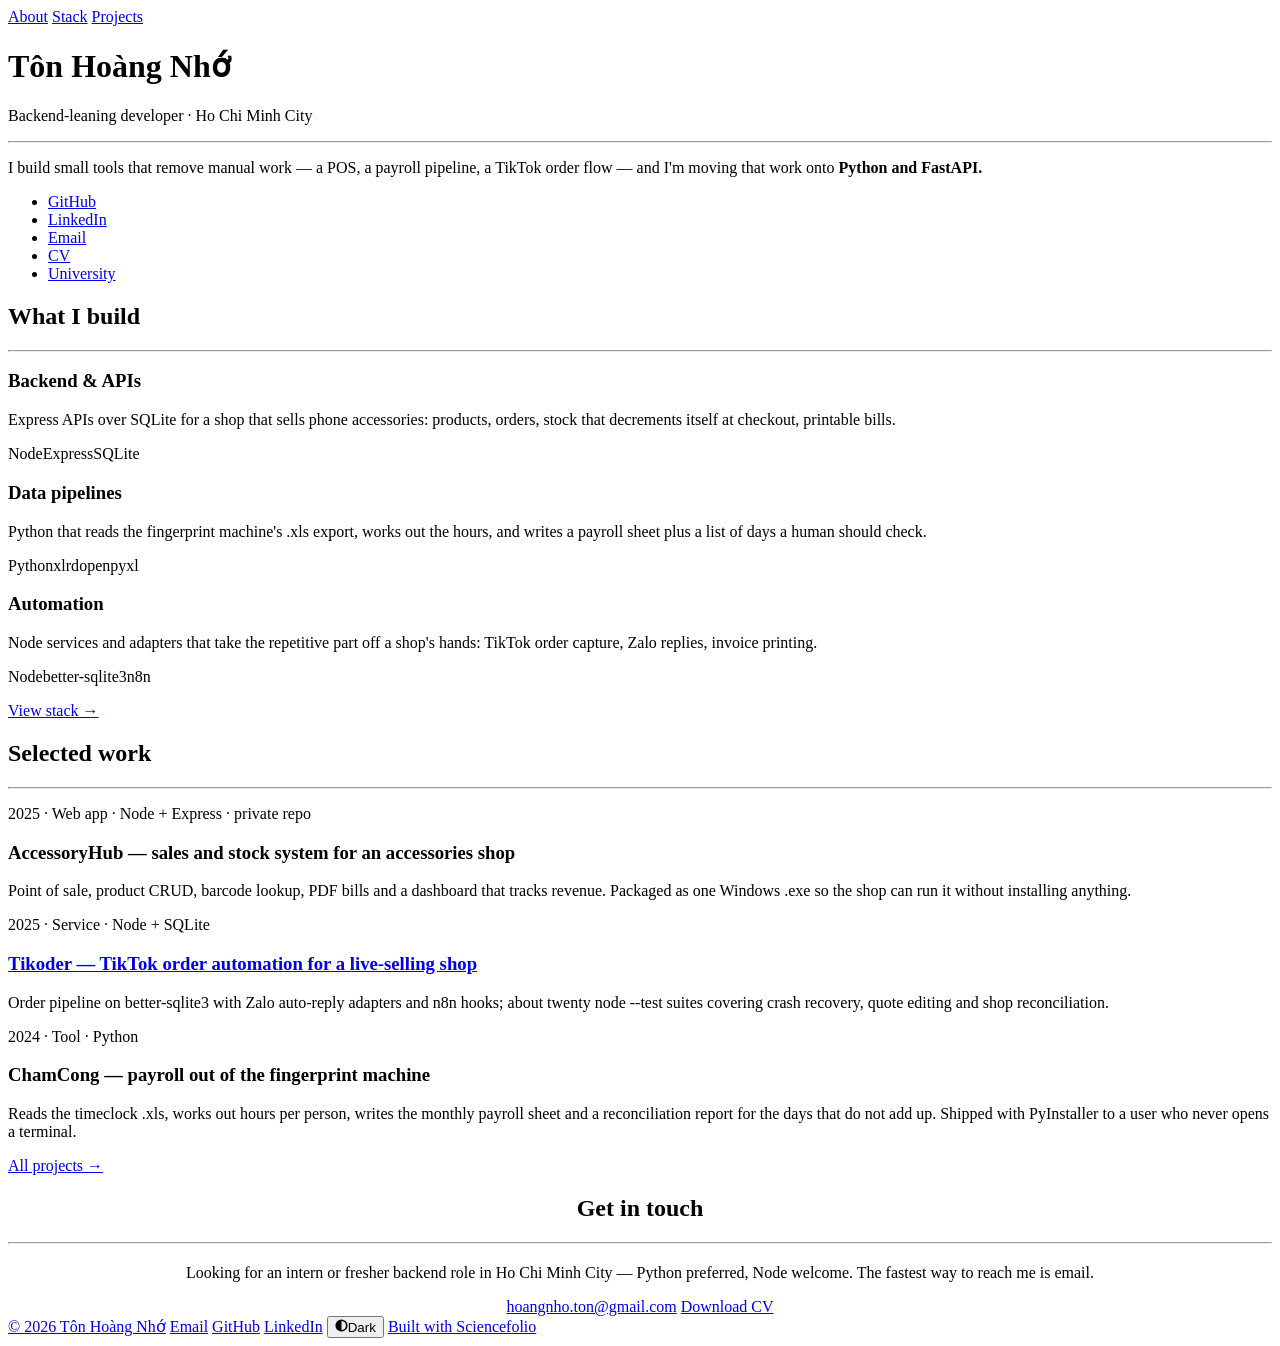
==== index.html @ 3da430c5 "Turn Sciencefolio into a personal backend portfolio - Home: name, one-line statement, GitHub/LinkedI" ====
<!doctype html>
<!-- Type pack (grotesk or serif) is set once, in js/theme.js. -->
<html lang="en">
<head>
<meta charset="utf-8">
<meta name="viewport" content="width=device-width, initial-scale=1">
<title>Tôn Hoàng Nhớ · Backend developer</title>
<meta name="description" content="Backend-leaning developer in Ho Chi Minh City — Express and SQLite today, Python and FastAPI next.">
<meta property="og:type" content="profile">
<meta property="og:site_name" content="Tôn Hoàng Nhớ">
<meta property="og:title" content="Tôn Hoàng Nhớ · Backend developer">
<meta property="og:description" content="Backend-leaning developer in Ho Chi Minh City — Express and SQLite today, Python and FastAPI next.">
<meta name="twitter:card" content="summary">
<meta name="twitter:title" content="Tôn Hoàng Nhớ · Backend developer">
<meta name="twitter:description" content="Backend-leaning developer in Ho Chi Minh City — Express and SQLite today, Python and FastAPI next.">
<link rel="icon" href="images/favicon.svg" type="image/svg+xml">
<link rel="preconnect" href="https://fonts.googleapis.com">
<link rel="preconnect" href="https://fonts.gstatic.com" crossorigin>
<!-- Grotesk pack only: Archivo + IBM Plex Mono. Add Fraunces back if you switch to the serif pack. -->
<link rel="stylesheet" href="https://fonts.googleapis.com/css2?family=Archivo:wght@300;400;600;700;800&family=IBM+Plex+Mono:wght@400;600&display=swap">
<link rel="stylesheet" href="css/tokens.css">
<link rel="stylesheet" href="css/site.css">
<script src="js/theme.js"></script>
</head>
<body>

<nav class="nav" aria-label="Main">
  <a href="about.html">About</a>
  <a href="research.html">Stack</a>
  <a href="work.html">Projects</a>
</nav>

<main>
  <!-- ============ HERO ============ -->
  <header class="hero">
    <!-- Chưa có ảnh: hero chỉ chữ. Có ảnh vuông rồi thì bỏ comment figure dưới đây:
    <figure class="portrait"><img src="images/portrait.jpg" alt="Portrait of Tôn Hoàng Nhớ" width="300" height="300"></figure>
    -->
    <h1>Tôn Hoàng Nhớ</h1>
    <p class="kicker">Backend-leaning developer · Ho Chi Minh City</p>
    <hr class="short-rule">
    <p class="statement">I build small tools that remove manual work — a POS, a payroll pipeline, a TikTok order flow — and I'm moving that work onto <strong>Python and FastAPI.</strong></p>
    <ul class="profile-links">
      <li><a href="https://github.com/nhoton2004">GitHub</a></li>
      <li><a href="https://www.linkedin.com/in/nh%E1%BB%9B-t%C3%B4n-ho%C3%A0ng-242290416/">LinkedIn</a></li>
      <li><a href="mailto:hoangnho.ton@gmail.com">Email</a></li>
      <li><a href="files/cv.pdf">CV</a></li>
      <li><a href="https://ut.edu.vn">University</a></li>
    </ul>
  </header>

  <!-- ============ WHAT I BUILD ============ -->
  <section class="section" aria-labelledby="work-h">
    <div class="wrap">
      <div class="section-head">
        <h2 id="work-h">What I build</h2>
        <hr class="short-rule">
      </div>
      <div class="cols3">
        <article class="col">
          <h3>Backend &amp; APIs</h3>
          <p>Express APIs over SQLite for a shop that sells phone accessories: products, orders, stock that decrements itself at checkout, printable bills.</p>
          <div class="tags"><span class="tag">Node</span><span class="tag">Express</span><span class="tag">SQLite</span></div>
        </article>
        <article class="col">
          <h3>Data pipelines</h3>
          <p>Python that reads the fingerprint machine's .xls export, works out the hours, and writes a payroll sheet plus a list of days a human should check.</p>
          <div class="tags"><span class="tag">Python</span><span class="tag">xlrd</span><span class="tag">openpyxl</span></div>
        </article>
        <article class="col">
          <h3>Automation</h3>
          <p>Node services and adapters that take the repetitive part off a shop's hands: TikTok order capture, Zalo replies, invoice printing.</p>
          <div class="tags"><span class="tag">Node</span><span class="tag">better-sqlite3</span><span class="tag">n8n</span></div>
        </article>
      </div>
      <p class="more"><a href="research.html">View stack →</a></p>
    </div>
  </section>

  <!-- ============ SELECTED WORK ============ -->
  <section class="section tint" aria-labelledby="sel-h">
    <div class="wrap">
      <div class="section-head">
        <h2 id="sel-h">Selected work</h2>
        <hr class="short-rule">
      </div>
      <div class="entries">
        <article class="entry">
          <p class="when">2025 · Web app · Node + Express · private repo</p>
          <h3>AccessoryHub — sales and stock system for an accessories shop</h3>
          <p>Point of sale, product CRUD, barcode lookup, PDF bills and a dashboard that tracks revenue. Packaged as one Windows .exe so the shop can run it without installing anything.</p>
        </article>
        <article class="entry">
          <p class="when">2025 · Service · Node + SQLite</p>
          <h3><a href="https://github.com/nhoton2004/Tikoder">Tikoder — TikTok order automation for a live-selling shop</a></h3>
          <p>Order pipeline on better-sqlite3 with Zalo auto-reply adapters and n8n hooks; about twenty node --test suites covering crash recovery, quote editing and shop reconciliation.</p>
        </article>
        <article class="entry">
          <p class="when">2024 · Tool · Python</p>
          <h3>ChamCong — payroll out of the fingerprint machine</h3>
          <p>Reads the timeclock .xls, works out hours per person, writes the monthly payroll sheet and a reconciliation report for the days that do not add up. Shipped with PyInstaller to a user who never opens a terminal.</p>
        </article>
      </div>
      <p class="more"><a href="work.html">All projects →</a></p>
    </div>
  </section>

  <!-- ============ CONTACT ============ -->
  <section class="section" id="contact" aria-labelledby="contact-h">
    <div class="wrap" style="text-align:center">
      <div class="section-head" style="margin-bottom:20px">
        <h2 id="contact-h">Get in touch</h2>
        <hr class="short-rule">
      </div>
      <p class="prose">Looking for an intern or fresher backend role in Ho Chi Minh City — Python preferred, Node welcome. The fastest way to reach me is email.</p>
      <div class="btn-row">
        <a class="btn" href="mailto:hoangnho.ton@gmail.com">hoangnho.ton@gmail.com</a>
        <a class="btn btn-line" href="files/cv.pdf">Download CV</a>
      </div>
    </div>
  </section>
</main>

<footer class="foot">
  <a href="index.html">© 2026 Tôn Hoàng Nhớ</a>
  <a href="mailto:hoangnho.ton@gmail.com">Email</a>
  <a href="https://github.com/nhoton2004">GitHub</a>
  <a href="https://www.linkedin.com/in/nh%E1%BB%9B-t%C3%B4n-ho%C3%A0ng-242290416/">LinkedIn</a>
  <button type="button" class="toggle" data-theme-toggle aria-pressed="false"><svg viewBox="0 0 16 16" width="13" height="13" aria-hidden="true"><circle cx="8" cy="8" r="6.5" fill="none" stroke="currentColor" stroke-width="2"/><path d="M8 1.5a6.5 6.5 0 0 0 0 13z" fill="currentColor"/></svg><span data-theme-label>Dark</span></button>
  <a href="https://github.com/tuannguyen8390/sciencefolio" rel="noopener">Built with Sciencefolio</a>
</footer>

</body>
</html>
---- css/tokens.css ----
/* ==========================================================================
   SCIENCEFOLIO — tokens.css
   The only file most people need to edit. Three decisions:
   1) TYPE PACK   → set PACK in js/theme.js ('grotesk' default, or 'serif')
   2) ACCENT      → uncomment one line below (or write your own hex)
   3) COLORS      → paper / ink, if you want a different neutral
   ========================================================================== */

:root {
  /* ---- neutrals ------------------------------------------------------- */
  --paper: #f3f2f2;
  --ink: #201e1d;
  --surface: #eceae4;

  --accent-light: #2545d3;   /* cobalt — accent mặc định của bản này */
  --accent-dark: #8aa2ff;
  /* ---- 2) ACCENT ------------------------------------------------------
     Ships as plain ink: no color, no shared brand. Pick one (light + dark
     values; the dark one needs to be lighter so it stays readable).        */
  /* --accent-light: #1e6f50;  --accent-dark: #6fd1a8;   forest  */
  /* --accent-light: #b4552d;  --accent-dark: #f0a07c;   rust    */
  /* --accent-light: #6d28d9;  --accent-dark: #b99bff;   violet  */
  /* --accent-light: #201e1d;  --accent-dark: #f3f2f2;   ink (no color) */
  --accent: var(--accent-light);

  /* ---- 1) TYPE PACK 01 · GROTESK (default, STEM) ---------------------- */
  --font-display: 'Archivo', system-ui, sans-serif;
  --font-body: 'Archivo', system-ui, sans-serif;
  --font-label: 'IBM Plex Mono', ui-monospace, monospace;
  --font-statement: var(--font-body);
  --display-weight: 800;      /* name and page titles */
  --display-tracking: -0.04em;
  --display-leading: 0.95;
  --head-weight: 700;         /* section headings */
  --head-tracking: -0.03em;
  --title-weight: 600;        /* entry, column and chapter titles */
  --title-tracking: -0.015em;
  --emph-weight: 700;
  --emph-style: normal;
  --label-transform: none;
  --label-tracking: 0.04em;

  /* ---- layout --------------------------------------------------------- */
  --rule: 2px solid var(--ink);
  --edge: clamp(20px, 5vw, 56px);
  --wide: 960px;
  --measure: 64ch;
}

/* ---- 1) TYPE PACK 02 · SERIF (social science & humanities) -------------
   Activate by setting PACK = 'serif' in js/theme.js                       */
html[data-pack="serif"] {
  --font-display: 'Fraunces', Georgia, serif;
  --font-statement: 'Fraunces', Georgia, serif;
  --font-label: 'Archivo', system-ui, sans-serif;
  --display-weight: 600;
  --display-tracking: -0.015em;
  --display-leading: 1;
  --head-weight: 600;
  --head-tracking: -0.015em;
  --title-weight: 500;
  --title-tracking: -0.005em;
  --emph-weight: 600;
  --emph-style: italic;
  --label-transform: uppercase;
  --label-tracking: 0.1em;
}

/* ---- dark mode (toggle in the footer) ---------------------------------- */
html[data-theme="dark"] {
  --paper: #141312;
  --ink: #f3f2f2;
  --surface: #1d1b19;
  --accent: var(--accent-dark);
}
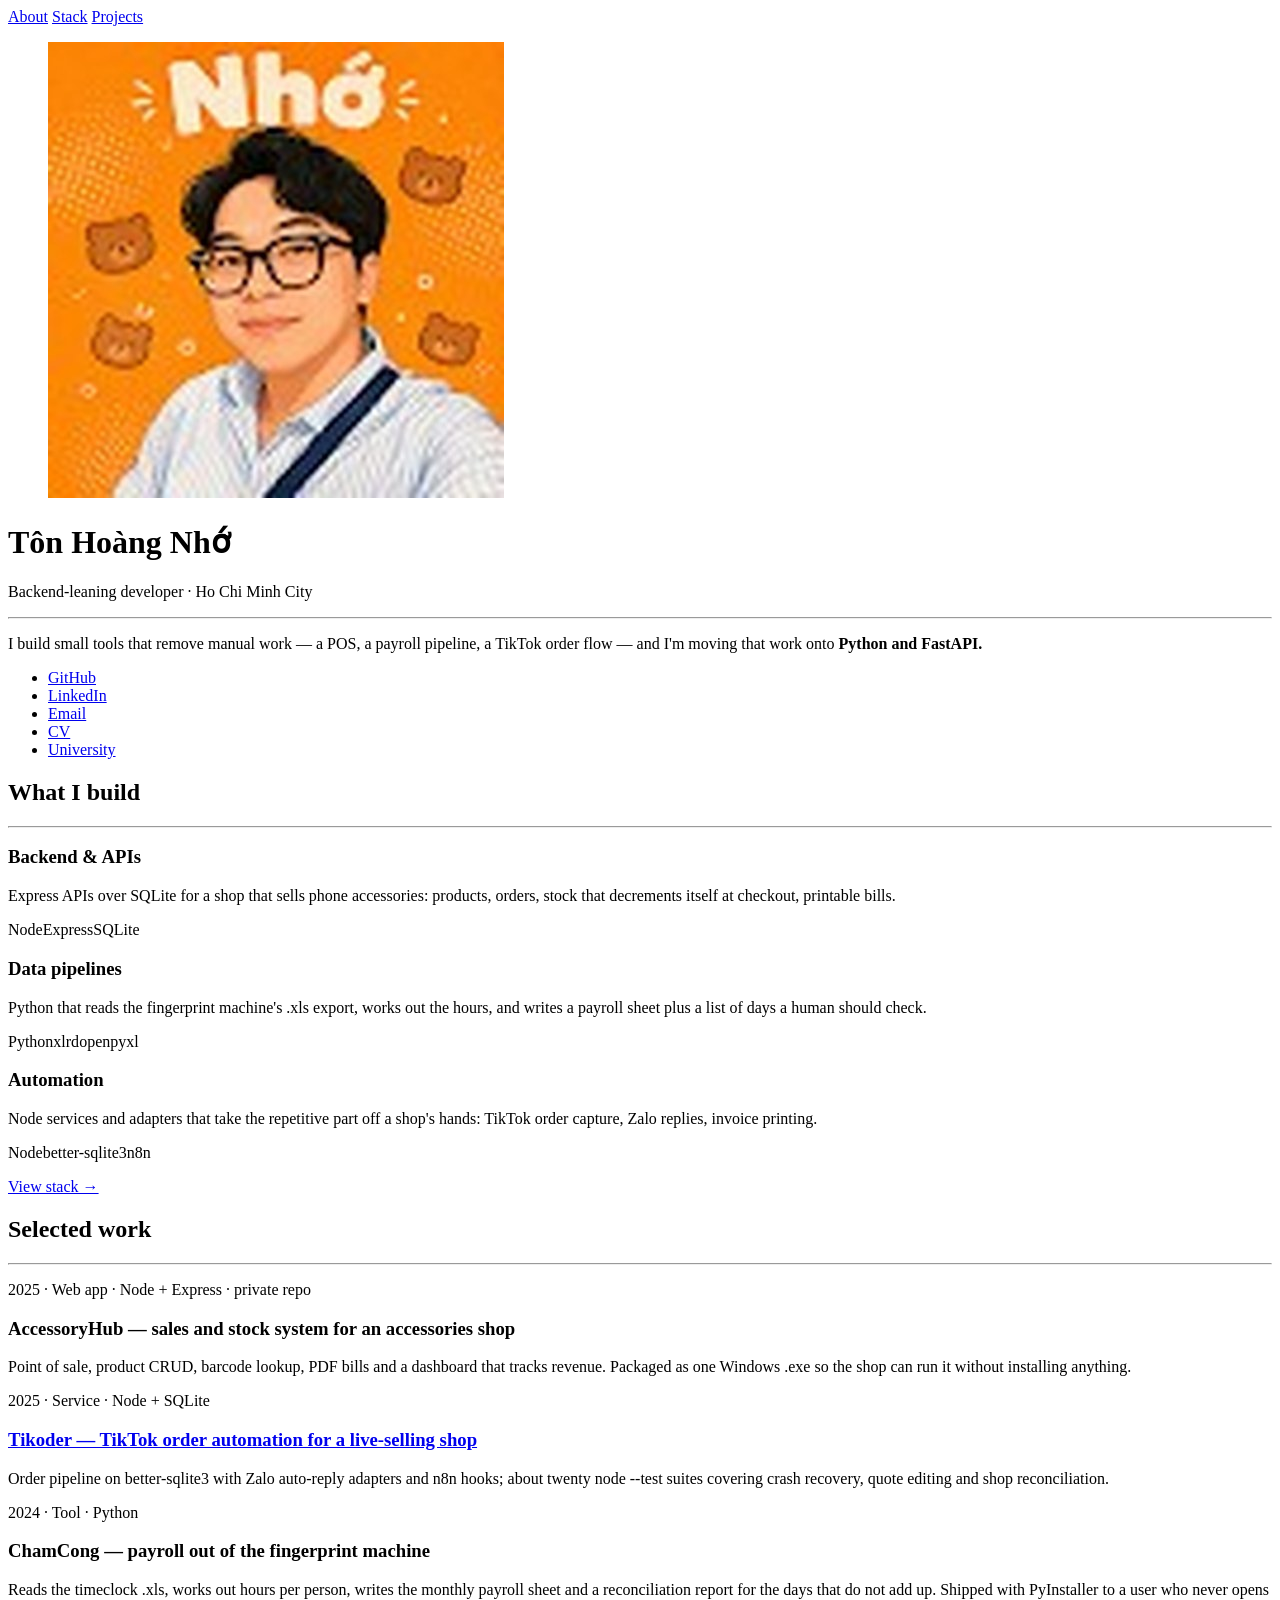
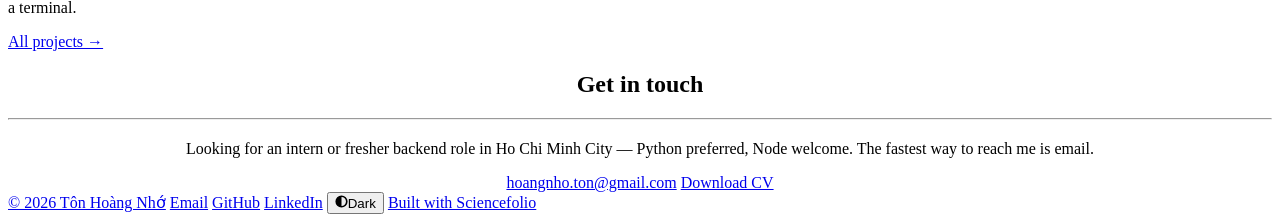
==== commit 3ef03535: "Add portrait to the hero Avatar supplied at 96x96; upscaled to 456x456 (Lanczos + light unsharp) so " ====
--- a/index.html
+++ b/index.html
@@ -33,9 +33,7 @@
 <main>
   <!-- ============ HERO ============ -->
   <header class="hero">
-    <!-- Chưa có ảnh: hero chỉ chữ. Có ảnh vuông rồi thì bỏ comment figure dưới đây:
-    <figure class="portrait"><img src="images/portrait.jpg" alt="Portrait of Tôn Hoàng Nhớ" width="300" height="300"></figure>
-    -->
+    <figure class="portrait"><img src="images/portrait.jpg" alt="Portrait of Tôn Hoàng Nhớ" width="456" height="456"></figure>
     <h1>Tôn Hoàng Nhớ</h1>
     <p class="kicker">Backend-leaning developer · Ho Chi Minh City</p>
     <hr class="short-rule">
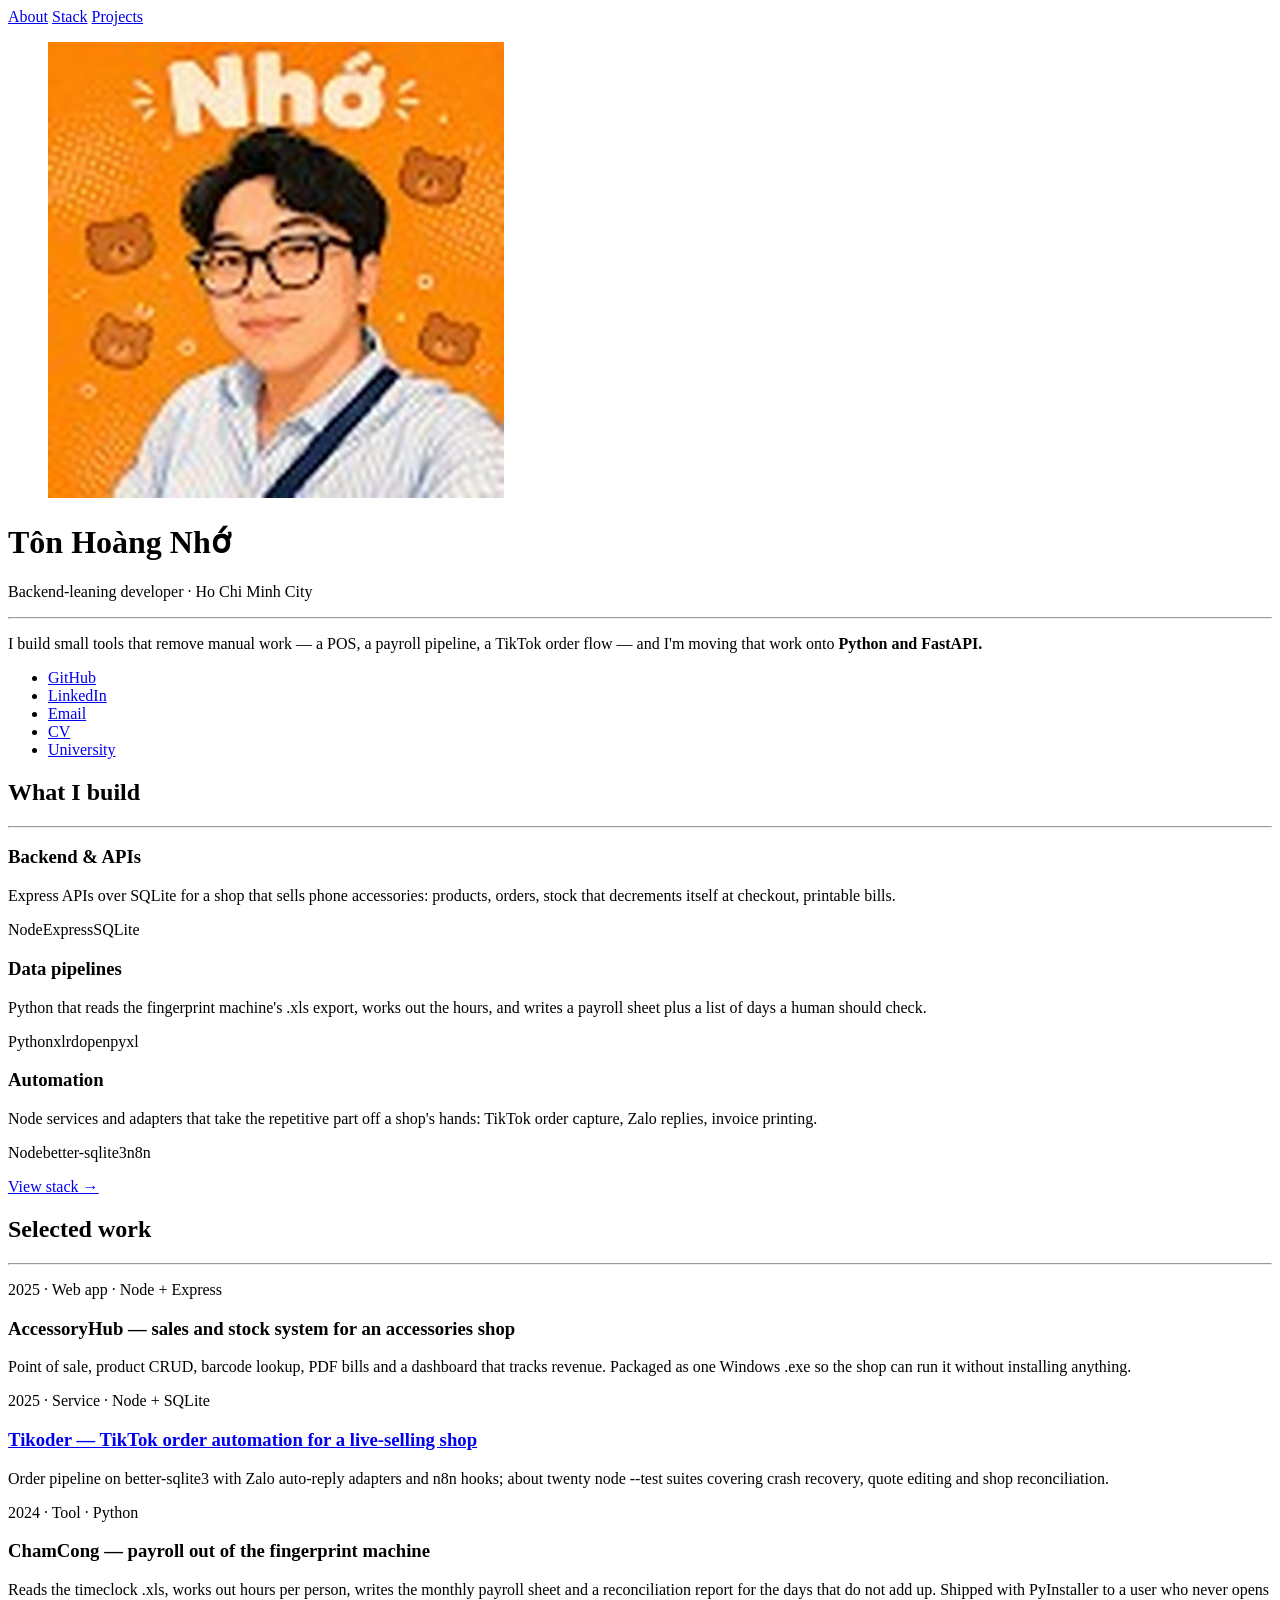
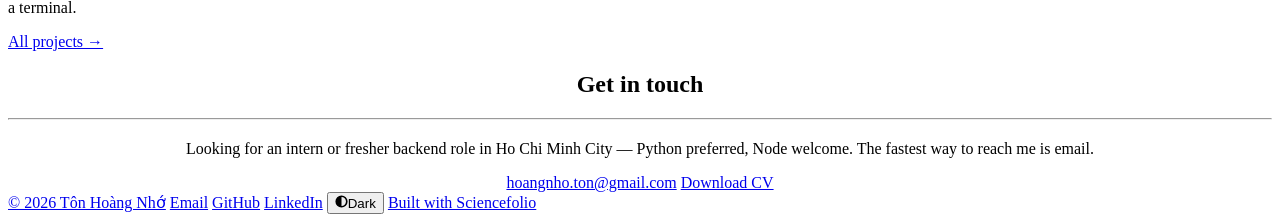
==== commit 89de5d99: "Drop private-repo labels from AccessoryHub and ChamCong" ====
--- a/index.html
+++ b/index.html
@@ -84,7 +84,7 @@
       </div>
       <div class="entries">
         <article class="entry">
-          <p class="when">2025 · Web app · Node + Express · private repo</p>
+          <p class="when">2025 · Web app · Node + Express</p>
           <h3>AccessoryHub — sales and stock system for an accessories shop</h3>
           <p>Point of sale, product CRUD, barcode lookup, PDF bills and a dashboard that tracks revenue. Packaged as one Windows .exe so the shop can run it without installing anything.</p>
         </article>
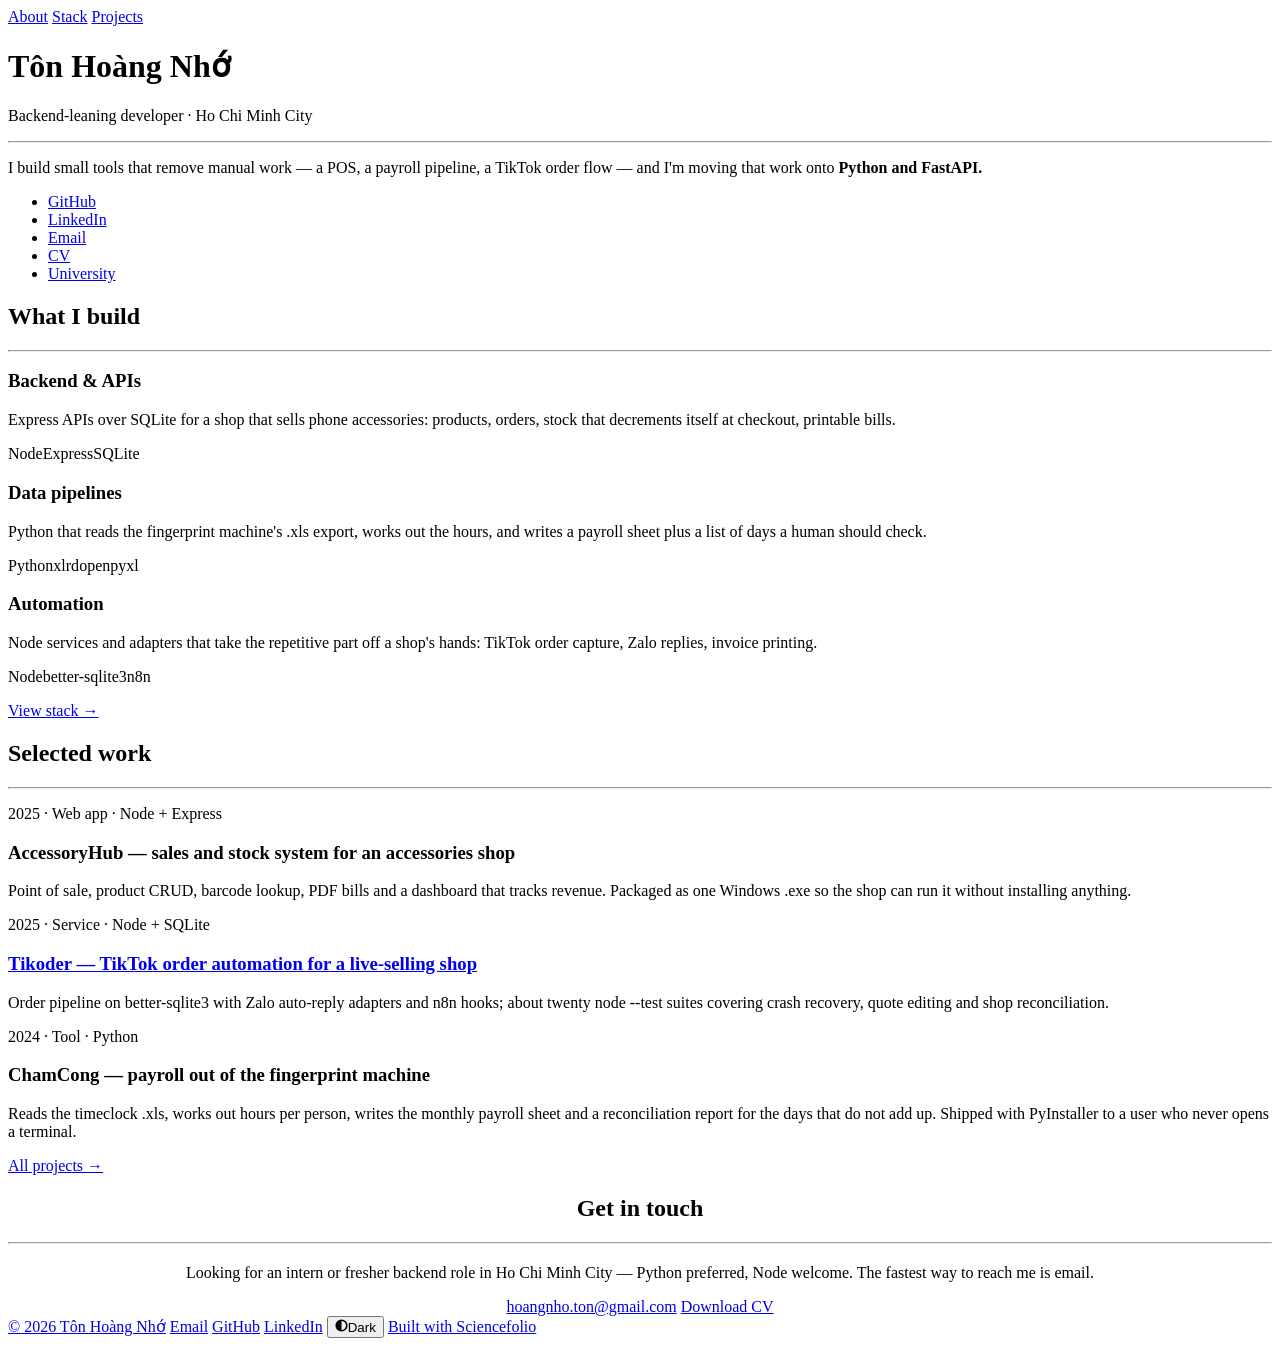
==== commit 34e004f9: "Remove the portrait until the owner picks a replacement Hero back to type-only, with the figure kept" ====
--- a/index.html
+++ b/index.html
@@ -33,7 +33,9 @@
 <main>
   <!-- ============ HERO ============ -->
   <header class="hero">
+    <!-- Chưa có ảnh: hero chỉ chữ. Khi có ảnh vuông, đặt vào images/portrait.jpg rồi bỏ comment dòng dưới:
     <figure class="portrait"><img src="images/portrait.jpg" alt="Portrait of Tôn Hoàng Nhớ" width="456" height="456"></figure>
+    -->
     <h1>Tôn Hoàng Nhớ</h1>
     <p class="kicker">Backend-leaning developer · Ho Chi Minh City</p>
     <hr class="short-rule">
